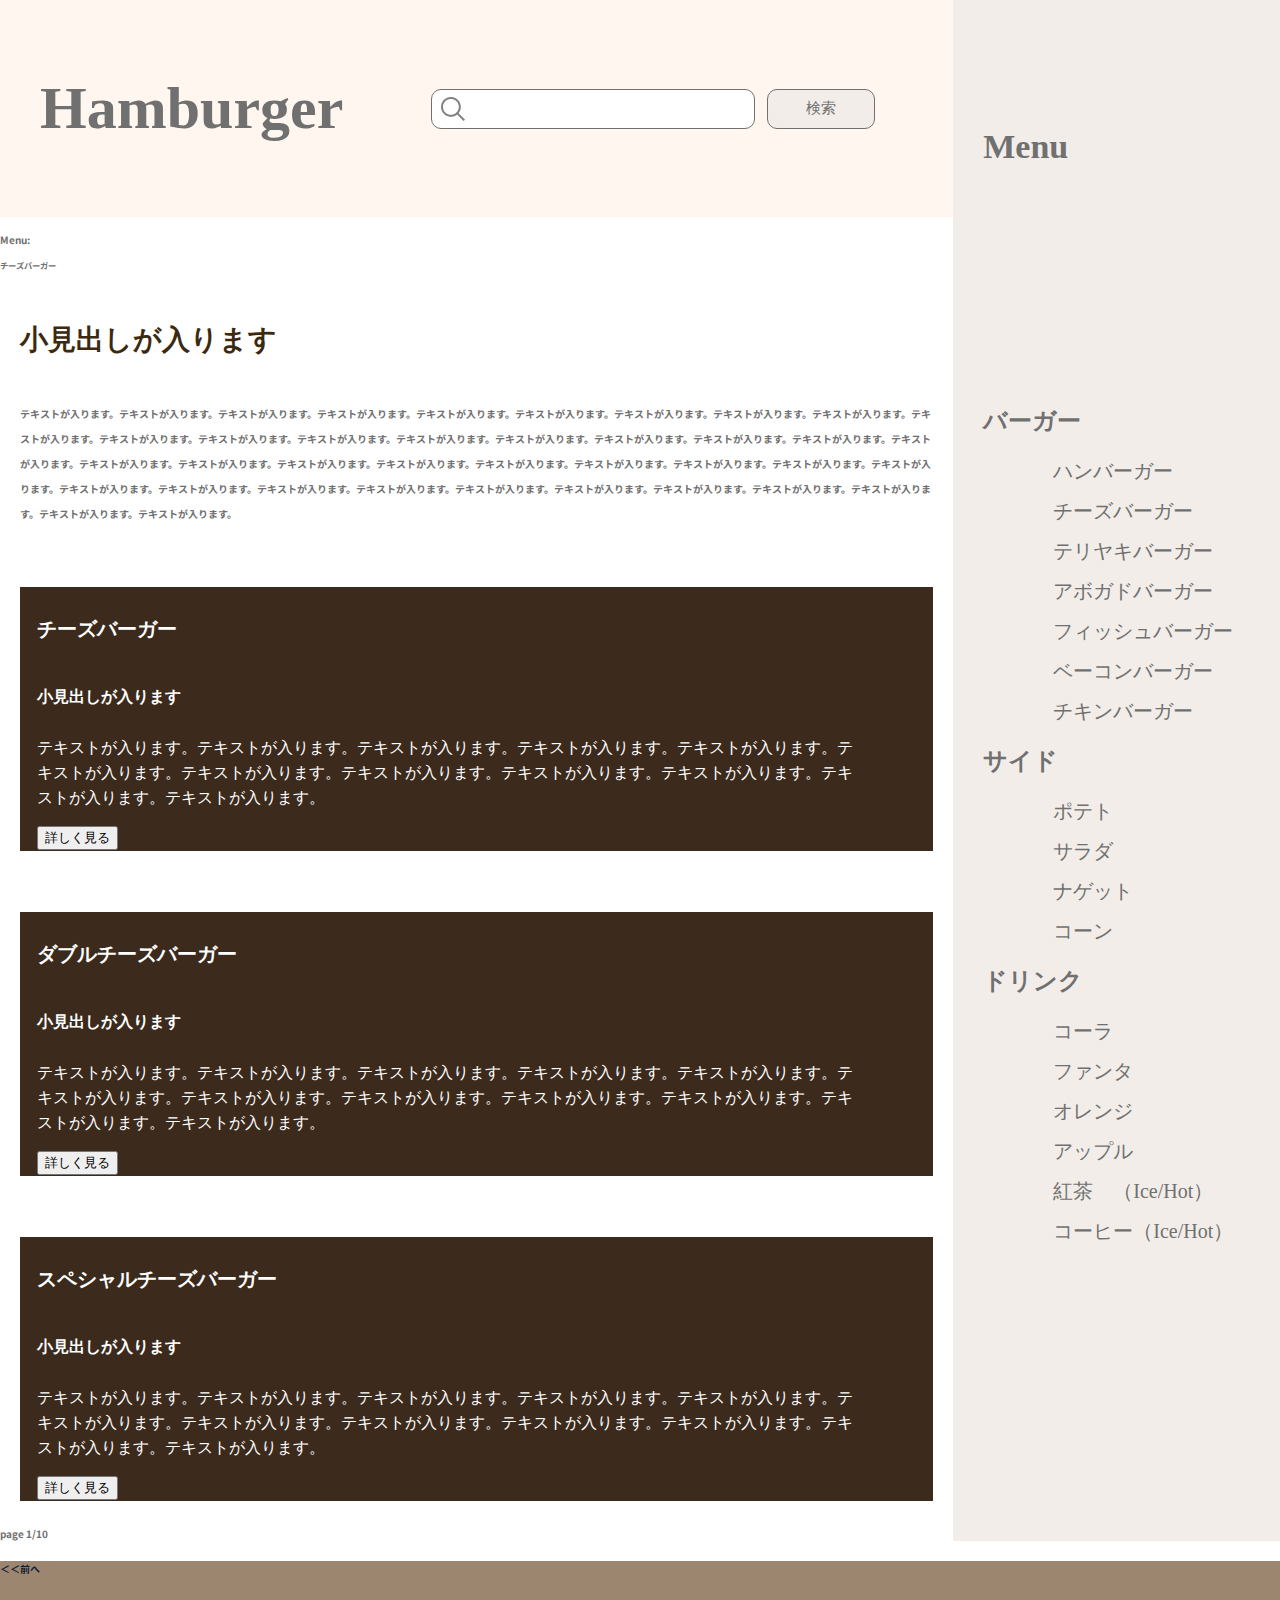
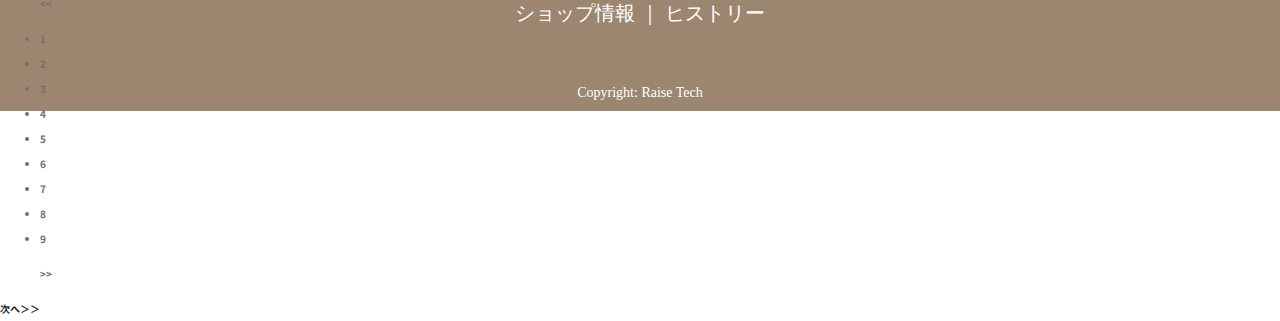
==== HTML/archive-search.html @ 8424dddc "archive responsive" ====
<!DOCTYPE html>
<html lang="ja">

<head>
    <meta charset="UTF-8">
    <meta http-equiv="X-UA-Compatible" content="IE=edge">
    <meta name="viewport" content="width=device-width, initial-scale=1.0">
    <title>Hamburger</title>
    <link rel="stylesheet" href="https://unpkg.com/ress/dist/ress.min.css" />
    <link rel="preconnect" href="https://fonts.googleapis.com">
    <link rel="preconnect" href="https://fonts.gstatic.com" crossorigin>
    <link href="https://fonts.googleapis.com/css?family=M+PLUS+1p" rel="stylesheet">
    <link rel="preconnect" href="https://fonts.googleapis.com">
    <link rel="preconnect" href="https://fonts.gstatic.com" crossorigin>
    <link href="https://fonts.googleapis.com/css2?family=Noto+Sans+JP:wght@100;300;400;500;700;900&display=swap"
        rel="stylesheet">
    <link rel="stylesheet" href="/SASS/style.css">
</head>

<body>
    <div class="f-bace__container">
        <div class="l-main">
            <header>
                <button class="c-button">
                    <p>Menu</p>
                    <span></span>
                </button>

                <div class="l-header">
                    <p>Hamburger</p>
                    <form class="l-header__search">
                        <input type="search" name="search" placeholder="" class="banner">
                        <input type="submit" name="submit" value="検索" class="btn">
                    </form>
                </div>
            </header>
            <!--Header-->


            <div class="p-archivetop">
                <div class="p-archivetop__wrapper">
                    <div class="p-archivetop__shade"></div>
                    <p> Menu: <br>
                        <small>チーズバーガー</small>
                    </p>
                </div>
            </div>
            <!--Tophead-->


            <div class="l-main">
                <div class="p-archive__wrapper">
                    <article class="p-archive">
                        <article class="p-archive__intro">
                            <h1>小見出しが入ります</h1>
                            <p>テキストが入ります。テキストが入ります。テキストが入ります。テキストが入ります。テキストが入ります。テキストが入ります。テキストが入ります。テキストが入ります。テキストが入ります。テキストが入ります。テキストが入ります。テキストが入ります。テキストが入ります。テキストが入ります。テキストが入ります。テキストが入ります。テキストが入ります。テキストが入ります。テキストが入ります。テキストが入ります。テキストが入ります。テキストが入ります。テキストが入ります。テキストが入ります。テキストが入ります。テキストが入ります。テキストが入ります。テキストが入ります。テキストが入ります。テキストが入ります。テキストが入ります。テキストが入ります。テキストが入ります。テキストが入ります。テキストが入ります。テキストが入ります。テキストが入ります。テキストが入ります。テキストが入ります。
                        </article>
                        <article class="c-card">
                            <div class="c-card__wrapper">
                                <div class="c-card__imgbox"><img src="/images/hamburger.png" alt=""></div>
                                <div class="c-card__inner">
                                    <h2>チーズバーガー</h2>
                                    <h3>小見出しが入ります</h3>
                                    <p>テキストが入ります。テキストが入ります。テキストが入ります。テキストが入ります。テキストが入ります。テキストが入ります。テキストが入ります。テキストが入ります。テキストが入ります。テキストが入ります。テキストが入ります。テキストが入ります。
                                    </p>
                                    <div class="button-area">
                                        <button>詳しく見る</button>
                                    </div>
                                </div>
                            </div>
                        </article>
                        <article class="c-card">
                            <div class="c-card__wrapper">
                                <div class="c-card__imgbox"><img src="/images/hamburger.png" alt=""></div>
                                <div class="c-card__inner">
                                    <h2>ダブルチーズバーガー</h2>
                                    <h3>小見出しが入ります</h3>
                                    <p>テキストが入ります。テキストが入ります。テキストが入ります。テキストが入ります。テキストが入ります。テキストが入ります。テキストが入ります。テキストが入ります。テキストが入ります。テキストが入ります。テキストが入ります。テキストが入ります。
                                    </p>
                                    <div class="button-area">
                                        <button>詳しく見る</button>
                                    </div>
                                </div>
                            </div>
                        </article>
                        <article class="c-card">
                            <div class="c-card__wrapper">
                                <div class="c-card__imgbox"><img src="/images/hamburger.png" alt=""></div>
                                <div class="c-card__inner">
                                    <h2>スペシャルチーズバーガー</h2>
                                    <h3>小見出しが入ります</h3>
                                    <p>テキストが入ります。テキストが入ります。テキストが入ります。テキストが入ります。テキストが入ります。テキストが入ります。テキストが入ります。テキストが入ります。テキストが入ります。テキストが入ります。テキストが入ります。テキストが入ります。
                                    </p>
                                    <div class="button-area">
                                        <button>詳しく見る</button>
                                    </div>
                                </div>
                            </div>
                        </article>

                    </article>
                </div>
                <div class="u-pagenation">
                    <p>page 1/10</p>
                    <a href="#">＜＜前へ</a>
                    <ul>
                        <p>
                            << </p>
                                <li>1</li>
                                <li>2</li>
                                <li>3</li>
                                <li>4</li>
                                <li>5</li>
                                <li>6</li>
                                <li>7</li>
                                <li>8</li>
                                <li>9</li>
                                <p> >> </p>
                    </ul>
                    <a href="#">次へ＞＞</a>
                </div>
            </div>
        </div>
        <!--Main-->



        <div class="l-sidebar">
            <!--Nav-->
            <div class="l-nav">
                <p>Menu</p>
                <nav class="l-nav__body">
                    <button class="c-button">
                        <img src="/images/peke.png" alt="closeボタン">
                        <span></span>
                    </button>

                    <ul>
                        <p>バーガー</p>
                        <ul>
                            <li>ハンバーガー</li>
                            <li>チーズバーガー</li>
                            <li>テリヤキバーガー</li>
                            <li>アボガドバーガー</li>
                            <li>フィッシュバーガー</li>
                            <li>ベーコンバーガー</li>
                            <li>チキンバーガー</li>
                        </ul>
                        <p>サイド</p>
                        <ul>
                            <li>ポテト</li>
                            <li>サラダ</li>
                            <li>ナゲット</li>
                            <li>コーン</li>
                        </ul>
                        <p>ドリンク</p>
                        <ul>
                            <li>コーラ</li>
                            <li>ファンタ</li>
                            <li>オレンジ</li>
                            <li>アップル</li>
                            <li>紅茶　（Ice/Hot）</li>
                            <li>コーヒー（Ice/Hot）</li>
                        </ul>

                    </ul>
                </nav>
            </div>
            <!--Nav-->
        </div>
    </div>
    <footer>
        <p>ショップ情報 ｜ ヒストリー</p>
        <small>Copyright: Raise Tech</small>
    </footer>
    <div id="shadow"></div>
    <!--footer-->
    <script src="https://code.jquery.com/jquery-3.2.1.js"
        integrity="sha256-DZAnKJ/6XZ9si04Hgrsxu/8s717jcIzLy3oi35EouyE=" crossorigin="anonymous"></script>
    <script src="/js/menu.js"></script>
</body>

</html>
---- SASS/style.css ----
@charset "UTF-8";
/*
ブレークポイント
PC 960px〜
タブレット　560px〜
**/
/*_bace.scss*/
html {
  font-size: 62.5%;
  line-height: 2.5rem;
  height: 100%;
  scroll-behavior: smooth;
}

body {
  color: #707070;
  font-size: 1rem;
  font-weight: bold;
  font-family: "Noto Sans JP", "MyYuGothicM, YuGothic", "-apple-system", BlinkMacSystemFont, "Hiragino kaku Gothic ProN", Meiryo, Verdana, arial, helvetica, sans-serif, MPLUS1p;
  min-width: 350px;
  width: 100%;
  overflow-x: hidden;
  margin: 0;
  padding: 0;
}

img {
  vertical-align: middle;
  border-style: none;
}

a {
  color: #131D34;
  display: block;
  text-decoration: none;
  transition: 0.4s;
}
a:hover {
  text-decoration: none;
}

h1 {
  font-family: "M+1";
  padding-top: 5rem;
  font-weight: bold;
  color: #FFFFFF;
}

.f-bace__container {
  display: flex;
}

#shadow {
  position: fixed;
  top: 0;
  right: 0;
  width: 100vw;
  height: 100vh;
  background-color: rgba(0, 0, 0, 0.5);
  z-index: 5;
  display: none;
}
#shadow.go {
  display: inherit;
}

/**Footer*/
footer {
  height: 150px;
  width: 100vw;
  background-color: #9D8670;
  color: #FFFFFF;
  text-align: center;
}
footer > p {
  font-family: "M+1";
  font-size: 20px;
  font-weight: normal;
  padding: 4rem 0 3.4rem 0;
}
footer > small {
  font-family: "M+1";
  font-size: 14px;
  font-weight: normal;
}

header {
  height: 217px;
  background-color: #FFF7EF;
  width: 100%;
  text-align: center;
  position: relative;
}
header .l-header {
  min-width: 375px;
  text-align: center;
  flex-direction: column;
  display: inline-block;
}
header .l-header > p {
  font-family: "Roboto";
  font-size: 4rem;
  font-weight: bold;
  color: #707070;
  margin: 2rem;
}
header .l-header__search {
  height: 4.6rem;
  width: 32rem;
  margin: 3rem;
  display: inline-block;
  position: relative;
}
header .l-header__search > input {
  align-items: center;
  height: 4rem;
  border: 1px solid;
  border-color: #707070;
  font-family: "M+1";
  font-size: 150%;
  color: #707070;
}
header .l-header__search .banner {
  width: 19.2rem;
  border-radius: 10px;
  background-color: #FFFfff;
  padding-left: 5rem;
}
header .l-header__search .btn {
  width: 6.4rem;
  border-radius: 10px;
  margin-left: 1rem;
  background-color: #F2EDE9;
}
header .l-header__search::before {
  content: "";
  width: 3rem;
  height: 3rem;
  background: url("/images/glass.png") no-repeat center center/auto 100%;
  display: inline-block;
  position: absolute;
  top: 5px;
  left: 4rem;
}
@media screen and (min-width: 560px) {
  header .l-header {
    height: 217px;
    max-width: 100%;
    margin: 0;
  }
  header .l-header > p {
    font-size: 4rem;
  }
  header .l-header__search {
    width: 54rem;
    height: 4rem;
    margin-left: 20px;
    display: inline-block;
    position: relative;
  }
  header .l-header__search > input {
    align-items: center;
    height: 4.6rem;
    border: 1px solid;
    border-color: #707070;
    font-family: "M+1";
    font-size: 150%;
    color: #707070;
  }
  header .l-header__search .banner {
    width: 32.4rem;
    border-radius: 10px;
    background-color: #FFFfff;
  }
  header .l-header__search .btn {
    width: 10.8rem;
    border-radius: 10px;
    margin-left: 1rem;
    background-color: #F2EDE9;
  }
  header .l-header__search::before {
    content: "";
    width: 3rem;
    height: 3rem;
    max-width: 100%;
    background: url("/images/glass.png") no-repeat center center;
    display: inline-block;
    position: absolute;
    left: 6rem;
    top: 1rem;
  }
}
@media screen and (min-width: 960px) {
  header .l-header {
    height: 217px;
    max-width: 100%;
    display: flex;
    flex-direction: inherit;
    justify-content: space-between;
    align-items: center;
    margin: 0;
  }
  header .l-header > p {
    font-size: 6rem;
    margin-left: 4rem;
  }
  header .l-header__search {
    width: 54rem;
    height: 4rem;
    margin-left: 20px;
    display: inline-block;
    position: relative;
  }
  header .l-header__search > input {
    align-items: center;
    height: 4rem;
    border: 1px solid;
    border-color: #707070;
    font-family: "M+1";
    font-size: 150%;
    color: #707070;
  }
  header .l-header__search .banner {
    width: 32.4rem;
    border-radius: 10px;
    background-color: #FFFfff;
  }
  header .l-header__search .btn {
    width: 10.8rem;
    border-radius: 10px;
    margin-left: 1rem;
    background-color: #F2EDE9;
  }
  header .l-header__search::before {
    content: "";
    width: 4rem;
    height: 4rem;
    max-width: 100%;
    background: url("/images/glass.png") no-repeat center center;
    display: inline-block;
    position: absolute;
    left: 5rem;
    top: auto;
  }
}

/**Main*/
@media screen and (min-width: 960px) {
  .l-main {
    position: relative;
  }
}

.l-sidebar {
  background-color: #F2EDE9;
}

/**Nav*/
.l-nav {
  transition: all 300ms 0s ease;
  width: 100vw;
  height: 100vh;
  position: fixed;
  background-color: transparent;
  left: 100%;
  display: flex;
  justify-content: flex-end;
  z-index: 10;
}
.l-nav > p {
  display: none;
}
.l-nav__body {
  width: 36rem;
  height: auto;
  background-color: #F2EDE9;
  color: #707070;
  font-family: "M+1";
  padding-top: 3rem;
  overflow-y: auto;
}
.l-nav__body ul {
  font-size: 2.4rem;
  font-weight: bold;
  padding-left: 3rem;
  margin: 2.5rem 0;
}
.l-nav__body li {
  list-style: none;
  font-size: 2rem;
  font-weight: normal;
  padding-left: 4rem;
  margin: 1.5rem 0;
}
@media screen and (min-width: 960px) {
  .l-nav {
    width: inherit;
    height: inherit;
    position: static;
    background: inherit;
    display: contents;
  }
  .l-nav > p {
    display: block;
    height: 217px;
    width: 36rem;
    font-size: 3.4rem;
    font-family: "Roboto";
    font-weight: bold;
    padding-left: 3rem;
    padding-top: 10rem;
  }
  .l-nav__body {
    display: block;
    padding-top: 0;
  }
  .l-nav__body ul {
    margin: 0;
  }
  .l-nav__body ul > ul {
    margin: 2.5rem 0;
  }
}
.l-nav.is-open {
  left: 0;
}

/**Map*/
.c-map {
  min-height: 69rem;
  background-color: #000000;
  background-image: url("/images/map.png");
  background-size: cover;
}
.c-map__wrapper {
  position: relative;
  min-height: 69rem;
}
.c-map__wrapper .c-map__textarea {
  position: relative;
  top: 0;
  left: 0;
  z-index: 2;
  padding: 4rem;
  font-family: "M+1";
  color: #FFFFFF;
  line-height: 3rem;
  overflow-wrap: anywhere;
}
.c-map__wrapper .c-map__textarea > h1 {
  font-size: 3rem;
  position: relative;
}
.c-map__wrapper .c-map__textarea > h1::after {
  content: "";
  width: 6rem;
  height: 2px;
  display: inline-block;
  background-color: #FFFFFF;
  position: absolute;
  bottom: -3rem;
  left: 0;
}
.c-map__wrapper .c-map__textarea > p {
  padding-top: 5rem;
  font-size: 1.4rem;
  word-break: break-all;
}
.c-map__wrapper .c-map__shade {
  position: absolute;
  top: 0;
  left: 0;
  z-index: 1;
  height: 400px;
  width: 100%;
  background-color: rgba(0, 0, 0, 0.3);
}
@media screen and (min-width: 560px) {
  .c-map {
    min-height: 40rem;
  }
  .c-map__wrapper {
    min-height: 40rem;
  }
  .c-map__wrapper .c-map__shade {
    height: 100%;
  }
}
@media screen and (min-width: 960px) {
  .c-map {
    min-height: 65rem;
  }
  .c-map__wrapper {
    max-width: 50rem;
    min-height: 65rem;
  }
  .c-map__wrapper .c-map__textarea > h1::after {
    content: "";
    width: 6rem;
    height: 2px;
    display: inline-block;
    background-color: #FFFFFF;
    position: absolute;
    bottom: -5rem;
    left: 0;
  }
  .c-map__wrapper .c-map__textarea > p {
    padding-top: 10rem;
  }
}

.c-tophead {
  height: 230px;
  background-image: url("/images/tophead_full.png");
  background-size: cover;
  background-attachment: scroll;
}
.c-tophead__wrapper {
  height: 230px;
  display: block;
  margin-top: -1rem;
}
.c-tophead__wrapper > p {
  line-height: 230px;
  color: #fff;
  position: relative;
  margin: auto 0;
  margin-left: 25px;
  font-size: 3.6rem;
  font-family: "M+1";
  font-weight: bold;
}
.c-tophead__wrapper .lower-p {
  line-height: 3rem;
  padding-top: 100px;
}
.c-tophead__wrapper .lower-p > small {
  font-size: 1.6rem;
}
@media screen and (min-width: 560px) {
  .c-tophead {
    height: 280px;
  }
  .c-tophead__wrapper {
    height: 280px;
    margin-top: -1rem;
  }
  .c-tophead__wrapper p {
    display: none;
  }
}
@media screen and (min-width: 960px) {
  .c-tophead {
    height: 50rem;
  }
  .c-tophead__wrapper {
    height: 50rem;
    margin-top: -1rem;
  }
  .c-tophead__wrapper > p {
    line-height: 50rem;
    display: inherit;
    font-size: 4rem;
    margin: auto 0;
    margin-left: 86px;
  }
}

.c-backimg1 {
  background-image: url("/images/takeout.png");
}

.c-backimg2 {
  background-image: url("/images/eatin.png");
}

/*Menu**/
.c-button {
  display: block;
  margin-left: auto;
  padding: 1rem;
}
.c-button > p {
  font-family: "Robot";
  font-size: 2rem;
  color: #707070;
  font-weight: bold;
}
@media screen and (min-width: 960px) {
  .c-button {
    pointer-events: none;
    display: none;
  }
  .c-button > p {
    font-size: 3.4;
  }
}

/*Card**/
.c-card {
  min-width: 33rem;
  height: auto;
  margin: 2rem;
}
.c-card > img {
  width: 100%;
}
.c-card__inner {
  background-color: #3C2B1C;
  color: #fff;
  font-family: "M+1";
  font-weight: bold;
  padding-left: 1.7rem;
}
.c-card__inner > h2 {
  font-size: 2rem;
  padding-top: 3rem;
}
.c-card__inner > h3 {
  font-size: 1.6rem;
  padding-top: 2.5rem;
}
.c-card__inner > p {
  font-size: 1.6rem;
  font-weight: 400;
  padding: 1rem 7rem 0 0;
}
.c-card__inner > button {
  width: 16.5rem;
  height: 4.5rem;
  background-color: #fff;
  border-radius: 2rem;
  margin: 4rem 7rem;
  font-size: 1.6rem;
  color: #707070;
}

@media screen and (min-width: 765px) {
  .p-mainblock__wrapper {
    display: flex;
  }
}

.p-mainblock {
  min-height: 64rem;
  width: auto;
  margin: 20px;
  padding: 0 15px;
  background-size: cover;
  background-position: center center;
}
.p-mainblock > h1 {
  padding-top: 5rem;
  font-size: 41px;
  font-weight: bold;
  color: #ffffff;
  position: relative;
}
.p-mainblock > h1::after {
  content: "";
  width: 5rem;
  height: 4px;
  display: inline-block;
  background-color: #FFFFFF;
  position: absolute;
  bottom: -5rem;
  left: 0;
}
.p-mainblock__a-wrapper {
  height: 64rem;
  padding-bottom: 15px;
  display: grid;
  align-content: end;
  gap: 15px;
  word-break: break-all;
}
.p-mainblock__a-wrapper article {
  background-color: rgba(255, 255, 255, 0.7);
  min-height: 120px;
}
.p-mainblock__a-wrapper article h2 {
  font-size: 2.2rem;
  font-weight: bold;
  color: #3C2A10;
  padding: 5px;
}
.p-mainblock__a-wrapper article p {
  font-size: 1.6rem;
  font-weight: normal;
  color: #3C2A10;
  padding: 5px;
}
@media screen and (min-width: 600px) {
  .p-mainblock {
    flex: 1;
  }
}

/*Archive main area**/
.p-archive {
  background-color: #FFF;
}
.p-archive__intro > h1 {
  color: #3C2A10;
  font-size: 2.8rem;
  font-family: "M+1";
  font-weight: bold;
  padding: 3rem 0 3rem 2rem;
}
.p-archive__intro > p {
  margin: 0 2rem;
}

/*Pagenation**/
.u-pagenation {
  width: 100%;
  height: 2rem;
}
.u-pagenation > link {
  font-size: 2rem;
}

/**Foundation*/
/**Layout*/
/**Object*/
/**Component*/
/**Project*/
/**Utility*/
/*# sourceMappingURL=style.css.map */
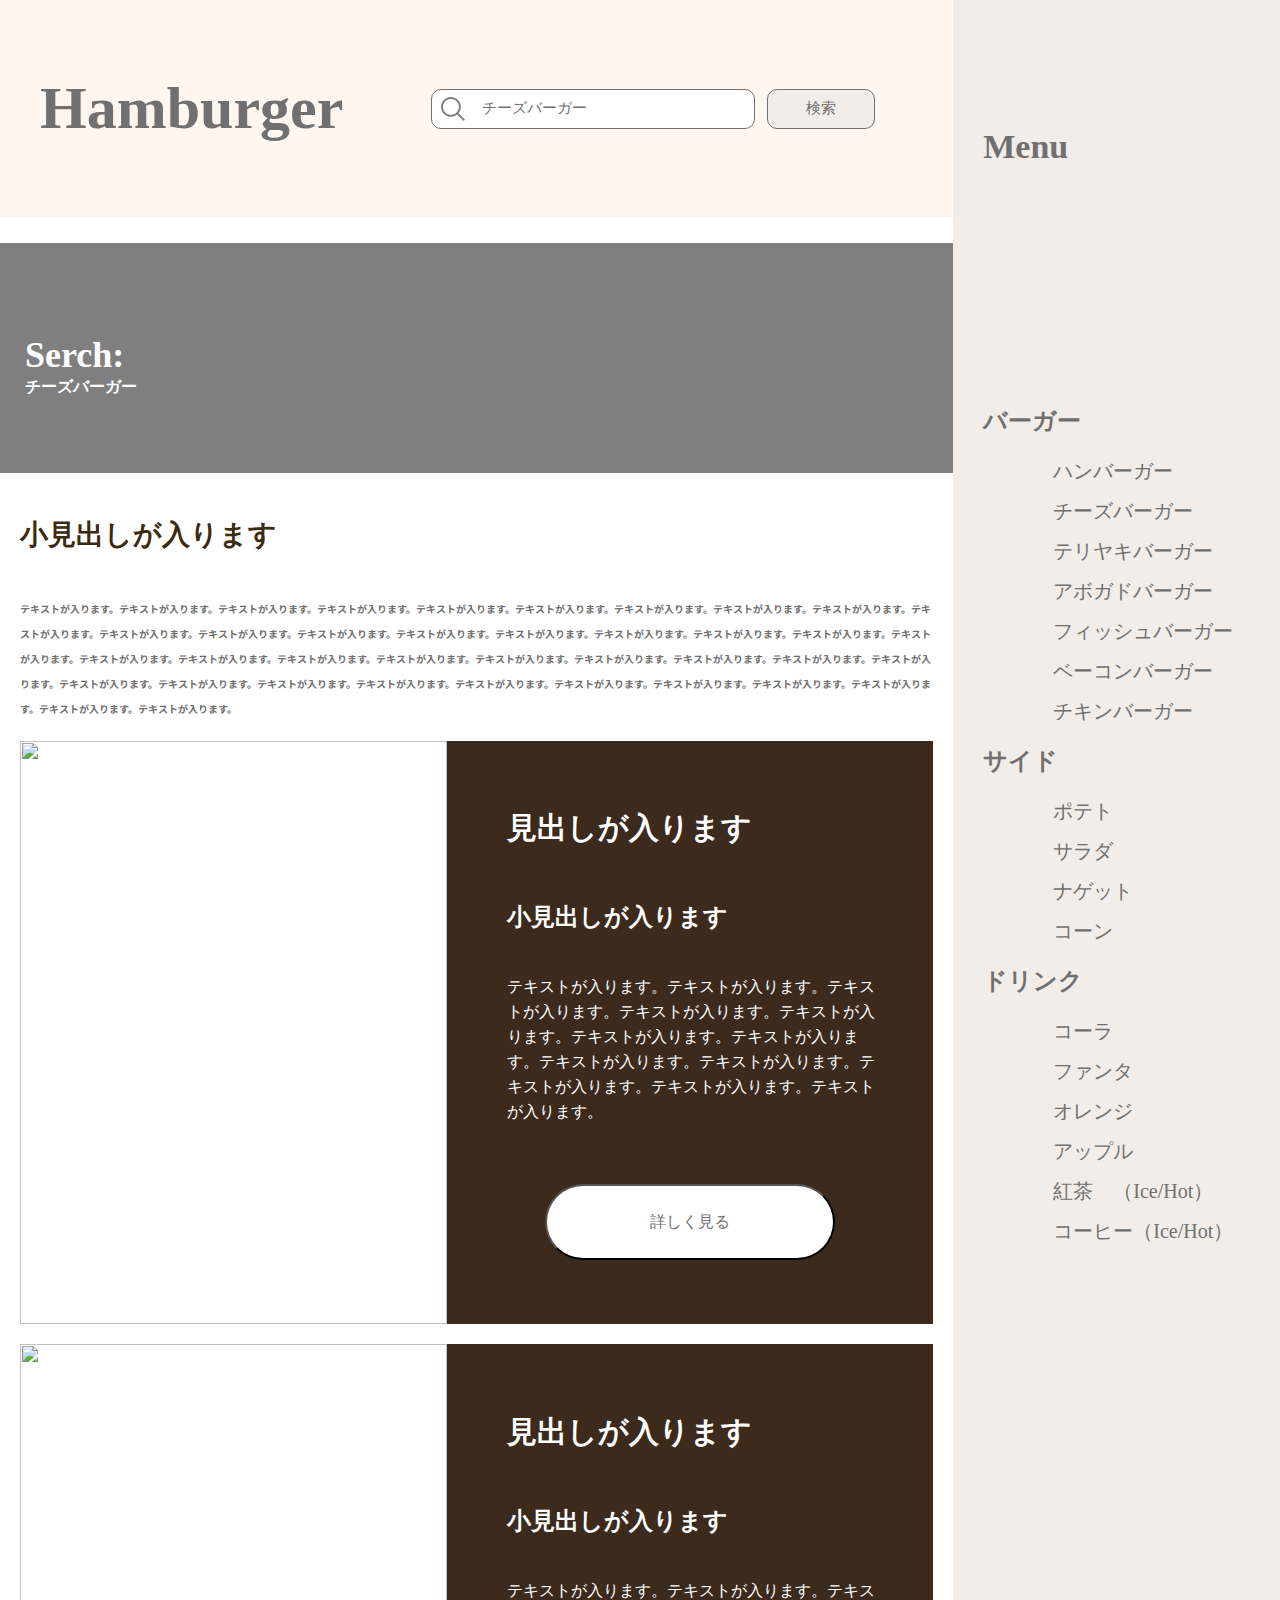
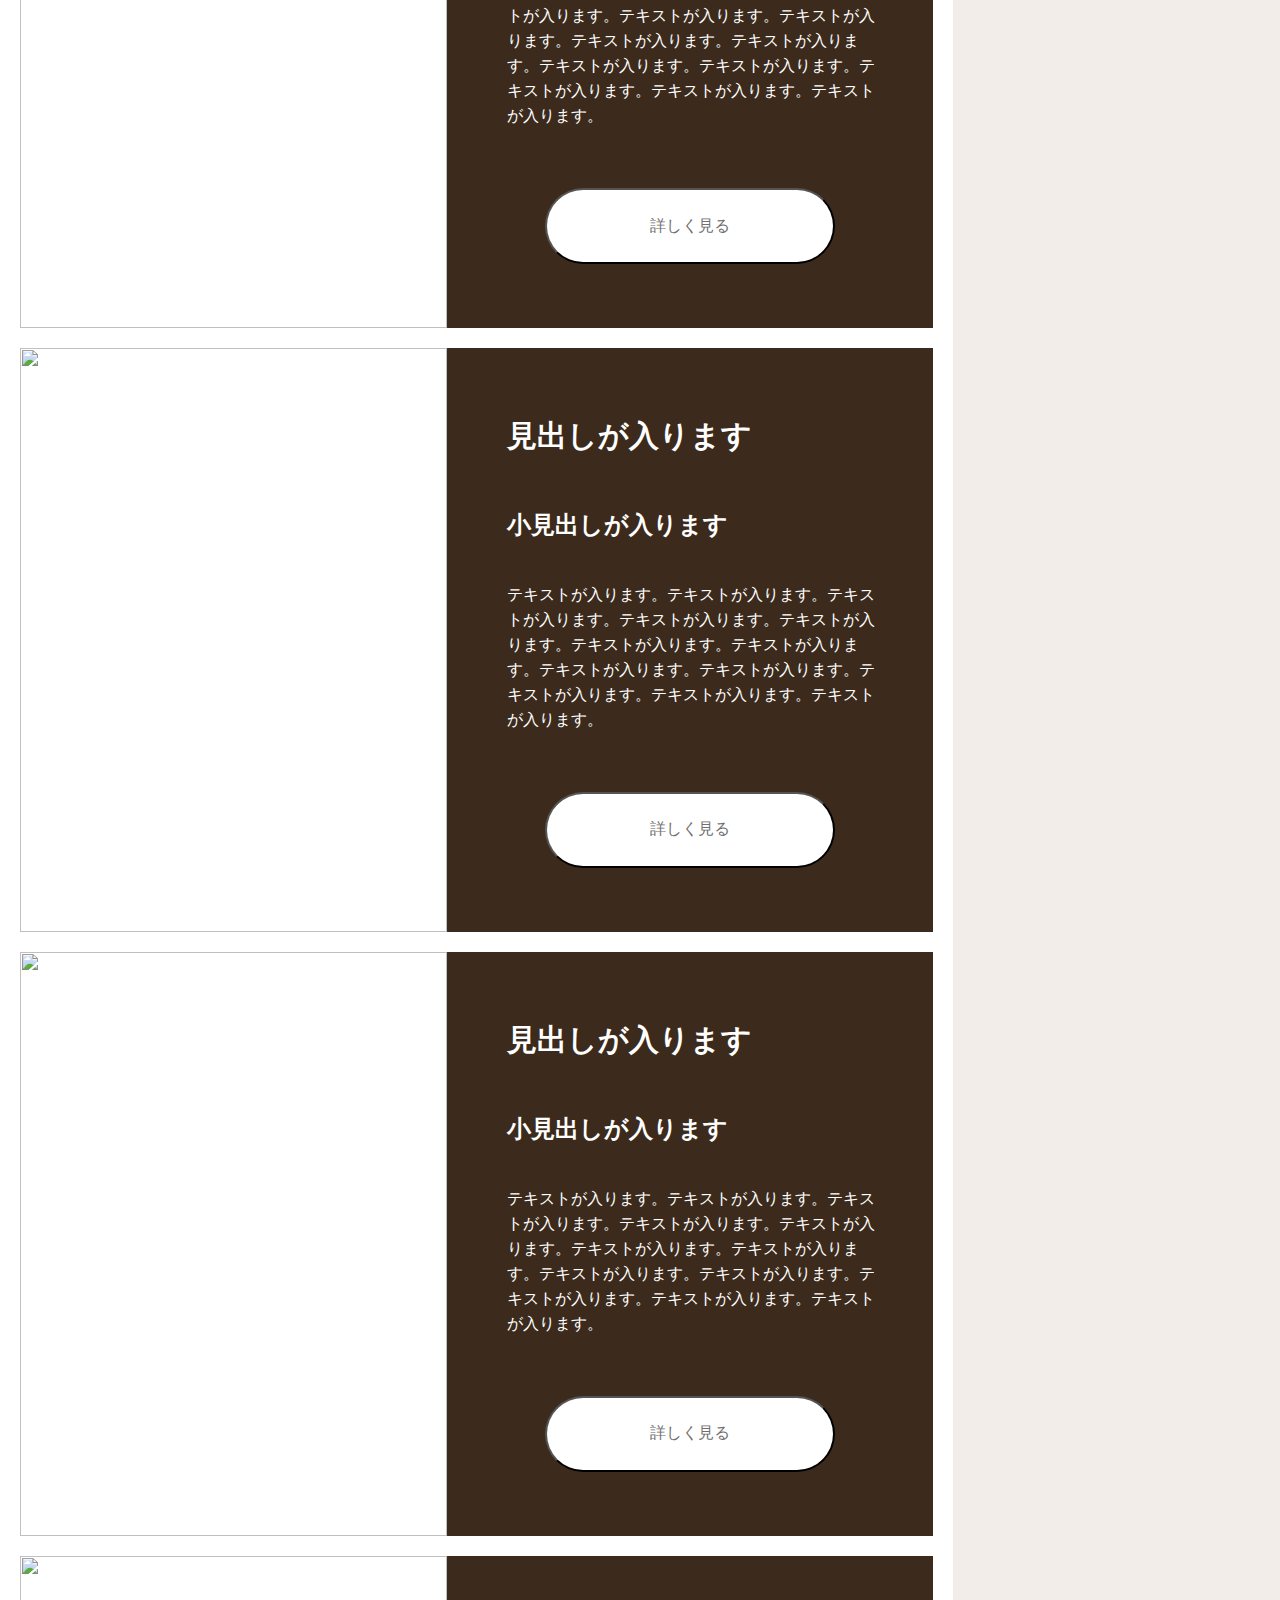
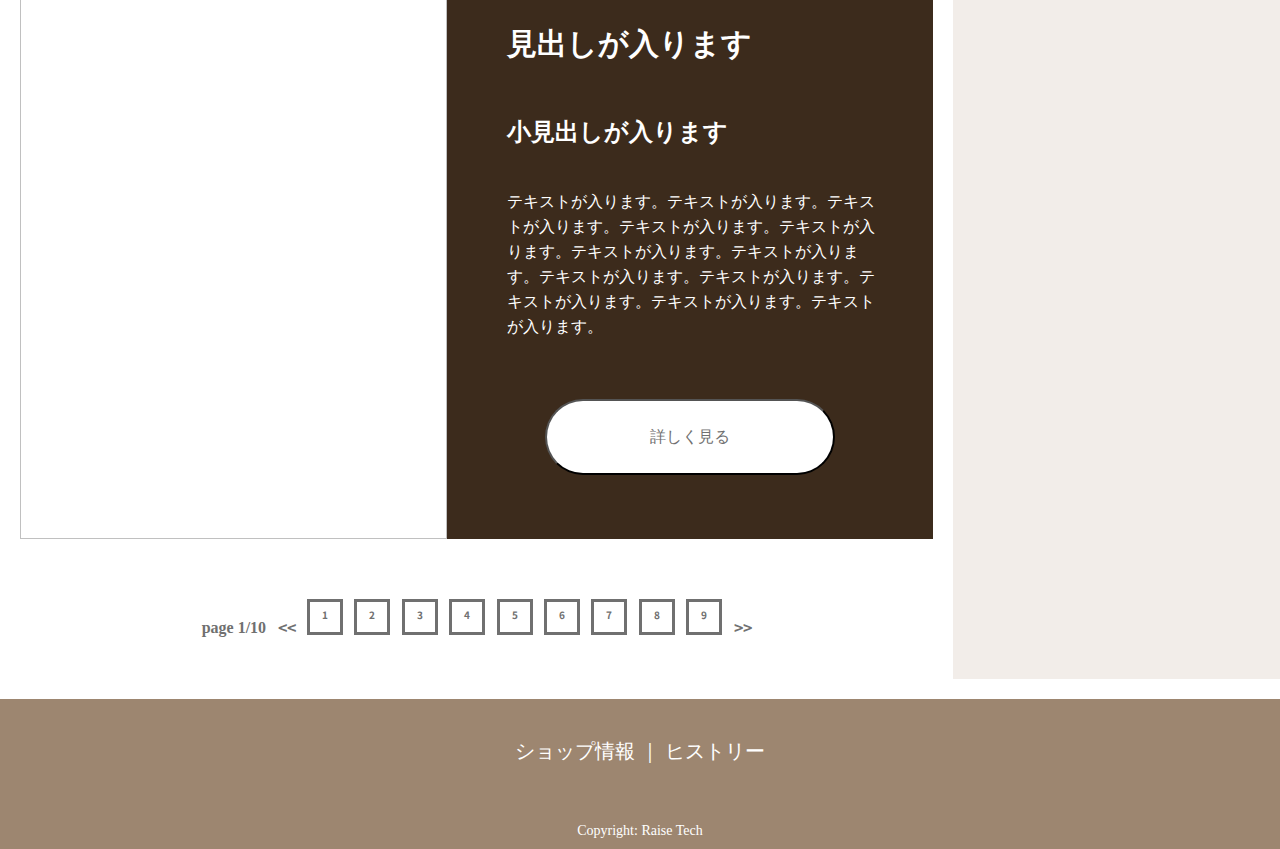
==== commit 0fbd58c1: "static site done?" ====
--- a/HTML/archive-search.html
+++ b/HTML/archive-search.html
@@ -21,7 +21,7 @@
     <div class="f-bace__container">
         <div class="l-main">
             <header>
-                <button class="c-button">
+                <button class="c-menubutton">
                     <p>Menu</p>
                     <span></span>
                 </button>
@@ -29,7 +29,7 @@
                 <div class="l-header">
                     <p>Hamburger</p>
                     <form class="l-header__search">
-                        <input type="search" name="search" placeholder="" class="banner">
+                        <input type="search" name="search" placeholder="" value="チーズバーガー" class="banner">
                         <input type="submit" name="submit" value="検索" class="btn">
                     </form>
                 </div>
@@ -40,7 +40,7 @@
             <div class="p-archivetop">
                 <div class="p-archivetop__wrapper">
                     <div class="p-archivetop__shade"></div>
-                    <p> Menu: <br>
+                    <p> Serch: <br>
                         <small>チーズバーガー</small>
                     </p>
                 </div>
@@ -59,35 +59,63 @@
                             <div class="c-card__wrapper">
                                 <div class="c-card__imgbox"><img src="/images/hamburger.png" alt=""></div>
                                 <div class="c-card__inner">
-                                    <h2>チーズバーガー</h2>
-                                    <h3>小見出しが入ります</h3>
-                                    <p>テキストが入ります。テキストが入ります。テキストが入ります。テキストが入ります。テキストが入ります。テキストが入ります。テキストが入ります。テキストが入ります。テキストが入ります。テキストが入ります。テキストが入ります。テキストが入ります。
-                                    </p>
-                                    <div class="button-area">
-                                        <button>詳しく見る</button>
-                                    </div>
-                                </div>
-                            </div>
-                        </article>
-                        <article class="c-card">
-                            <div class="c-card__wrapper">
-                                <div class="c-card__imgbox"><img src="/images/hamburger.png" alt=""></div>
-                                <div class="c-card__inner">
-                                    <h2>ダブルチーズバーガー</h2>
-                                    <h3>小見出しが入ります</h3>
-                                    <p>テキストが入ります。テキストが入ります。テキストが入ります。テキストが入ります。テキストが入ります。テキストが入ります。テキストが入ります。テキストが入ります。テキストが入ります。テキストが入ります。テキストが入ります。テキストが入ります。
-                                    </p>
-                                    <div class="button-area">
-                                        <button>詳しく見る</button>
-                                    </div>
-                                </div>
-                            </div>
-                        </article>
-                        <article class="c-card">
-                            <div class="c-card__wrapper">
-                                <div class="c-card__imgbox"><img src="/images/hamburger.png" alt=""></div>
-                                <div class="c-card__inner">
-                                    <h2>スペシャルチーズバーガー</h2>
+                                    <h2>見出しが入ります</h2>
+                                    <h3>小見出しが入ります</h3>
+                                    <p>テキストが入ります。テキストが入ります。テキストが入ります。テキストが入ります。テキストが入ります。テキストが入ります。テキストが入ります。テキストが入ります。テキストが入ります。テキストが入ります。テキストが入ります。テキストが入ります。
+                                    </p>
+                                    <div class="button-area">
+                                        <button>詳しく見る</button>
+                                    </div>
+                                </div>
+                            </div>
+                        </article>
+                        <article class="c-card">
+                            <div class="c-card__wrapper">
+                                <div class="c-card__imgbox"><img src="/images/hamburger.png" alt=""></div>
+                                <div class="c-card__inner">
+                                    <h2>見出しが入ります</h2>
+                                    <h3>小見出しが入ります</h3>
+                                    <p>テキストが入ります。テキストが入ります。テキストが入ります。テキストが入ります。テキストが入ります。テキストが入ります。テキストが入ります。テキストが入ります。テキストが入ります。テキストが入ります。テキストが入ります。テキストが入ります。
+                                    </p>
+                                    <div class="button-area">
+                                        <button>詳しく見る</button>
+                                    </div>
+                                </div>
+                            </div>
+                        </article>
+                        <article class="c-card">
+                            <div class="c-card__wrapper">
+                                <div class="c-card__imgbox"><img src="/images/hamburger.png" alt=""></div>
+                                <div class="c-card__inner">
+                                    <h2>見出しが入ります</h2>
+                                    <h3>小見出しが入ります</h3>
+                                    <p>テキストが入ります。テキストが入ります。テキストが入ります。テキストが入ります。テキストが入ります。テキストが入ります。テキストが入ります。テキストが入ります。テキストが入ります。テキストが入ります。テキストが入ります。テキストが入ります。
+                                    </p>
+                                    <div class="button-area">
+                                        <button>詳しく見る</button>
+                                    </div>
+                                </div>
+                            </div>
+                        </article>
+                        <article class="c-card">
+                            <div class="c-card__wrapper">
+                                <div class="c-card__imgbox"><img src="/images/hamburger.png" alt=""></div>
+                                <div class="c-card__inner">
+                                    <h2>見出しが入ります</h2>
+                                    <h3>小見出しが入ります</h3>
+                                    <p>テキストが入ります。テキストが入ります。テキストが入ります。テキストが入ります。テキストが入ります。テキストが入ります。テキストが入ります。テキストが入ります。テキストが入ります。テキストが入ります。テキストが入ります。テキストが入ります。
+                                    </p>
+                                    <div class="button-area">
+                                        <button>詳しく見る</button>
+                                    </div>
+                                </div>
+                            </div>
+                        </article>
+                        <article class="c-card">
+                            <div class="c-card__wrapper">
+                                <div class="c-card__imgbox"><img src="/images/hamburger.png" alt=""></div>
+                                <div class="c-card__inner">
+                                    <h2>見出しが入ります</h2>
                                     <h3>小見出しが入ります</h3>
                                     <p>テキストが入ります。テキストが入ります。テキストが入ります。テキストが入ります。テキストが入ります。テキストが入ります。テキストが入ります。テキストが入ります。テキストが入ります。テキストが入ります。テキストが入ります。テキストが入ります。
                                     </p>
@@ -130,7 +158,7 @@
             <div class="l-nav">
                 <p>Menu</p>
                 <nav class="l-nav__body">
-                    <button class="c-button">
+                    <button class="c-menubutton">
                         <img src="/images/peke.png" alt="closeボタン">
                         <span></span>
                     </button>
--- a/SASS/style.css
+++ b/SASS/style.css
@@ -409,63 +409,6 @@
   }
 }
 
-.c-tophead {
-  height: 230px;
-  background-image: url("/images/tophead_full.png");
-  background-size: cover;
-  background-attachment: scroll;
-}
-.c-tophead__wrapper {
-  height: 230px;
-  display: block;
-  margin-top: -1rem;
-}
-.c-tophead__wrapper > p {
-  line-height: 230px;
-  color: #fff;
-  position: relative;
-  margin: auto 0;
-  margin-left: 25px;
-  font-size: 3.6rem;
-  font-family: "M+1";
-  font-weight: bold;
-}
-.c-tophead__wrapper .lower-p {
-  line-height: 3rem;
-  padding-top: 100px;
-}
-.c-tophead__wrapper .lower-p > small {
-  font-size: 1.6rem;
-}
-@media screen and (min-width: 560px) {
-  .c-tophead {
-    height: 280px;
-  }
-  .c-tophead__wrapper {
-    height: 280px;
-    margin-top: -1rem;
-  }
-  .c-tophead__wrapper p {
-    display: none;
-  }
-}
-@media screen and (min-width: 960px) {
-  .c-tophead {
-    height: 50rem;
-  }
-  .c-tophead__wrapper {
-    height: 50rem;
-    margin-top: -1rem;
-  }
-  .c-tophead__wrapper > p {
-    line-height: 50rem;
-    display: inherit;
-    font-size: 4rem;
-    margin: auto 0;
-    margin-left: 86px;
-  }
-}
-
 .c-backimg1 {
   background-image: url("/images/takeout.png");
 }
@@ -475,64 +418,193 @@
 }
 
 /*Menu**/
-.c-button {
+.c-menubutton {
   display: block;
   margin-left: auto;
   padding: 1rem;
 }
-.c-button > p {
+.c-menubutton > p {
   font-family: "Robot";
   font-size: 2rem;
   color: #707070;
   font-weight: bold;
 }
 @media screen and (min-width: 960px) {
-  .c-button {
+  .c-menubutton {
     pointer-events: none;
     display: none;
   }
-  .c-button > p {
+  .c-menubutton > p {
     font-size: 3.4;
   }
 }
 
 /*Card**/
-.c-card {
+.c-card__wrapper {
   min-width: 33rem;
-  height: auto;
   margin: 2rem;
-}
-.c-card > img {
+  display: grid;
+}
+.c-card__wrapper .c-card__imgbox > img {
   width: 100%;
-}
-.c-card__inner {
+  height: 100%;
+  -o-object-fit: cover;
+     object-fit: cover;
+  -o-object-position: left;
+     object-position: left;
+}
+.c-card__wrapper .c-card__inner {
   background-color: #3C2B1C;
   color: #fff;
   font-family: "M+1";
   font-weight: bold;
   padding-left: 1.7rem;
 }
-.c-card__inner > h2 {
+.c-card__wrapper .c-card__inner > h2 {
   font-size: 2rem;
   padding-top: 3rem;
 }
-.c-card__inner > h3 {
+.c-card__wrapper .c-card__inner > h3 {
   font-size: 1.6rem;
   padding-top: 2.5rem;
 }
-.c-card__inner > p {
+.c-card__wrapper .c-card__inner > p {
   font-size: 1.6rem;
   font-weight: 400;
   padding: 1rem 7rem 0 0;
 }
-.c-card__inner > button {
+.c-card__wrapper .button-area {
+  height: 5rem;
+  margin: 4rem auto;
+  text-align: center;
+}
+.c-card__wrapper .button-area > button {
   width: 16.5rem;
   height: 4.5rem;
   background-color: #fff;
   border-radius: 2rem;
-  margin: 4rem 7rem;
   font-size: 1.6rem;
   color: #707070;
+}
+@media screen and (min-width: 560px) {
+  .c-card__wrapper {
+    display: flex;
+  }
+  .c-card__wrapper .c-card__imgbox {
+    width: 50%;
+  }
+  .c-card__wrapper .c-card__inner {
+    width: 50%;
+  }
+  .c-card__wrapper .c-card__inner > p {
+    padding: 1rem 5rem 0 0;
+  }
+}
+@media screen and (min-width: 960px) {
+  .c-card__wrapper .c-card__inner {
+    padding-left: 6rem;
+  }
+  .c-card__wrapper .c-card__inner > h2 {
+    font-size: 3rem;
+    padding-top: 5rem;
+  }
+  .c-card__wrapper .c-card__inner > h3 {
+    font-size: 2.4rem;
+    padding-top: 4rem;
+  }
+  .c-card__wrapper .c-card__inner > p {
+    font-size: 1.6rem;
+    font-weight: 200;
+    padding-top: 2rem;
+  }
+  .c-card__wrapper .button-area {
+    height: 8rem;
+    margin: 6rem auto;
+    padding-right: 6rem;
+  }
+  .c-card__wrapper .button-area > button {
+    width: 29rem;
+    height: 7.6rem;
+    border-radius: 10rem;
+  }
+}
+
+/*img-container**/
+.c-imgcontainer {
+  min-width: 33rem;
+  margin-top: 6rem;
+}
+.c-imgcontainer > img {
+  width: 100%;
+  height: 100%;
+  -o-object-fit: cover;
+     object-fit: cover;
+}
+.c-imgcontainer__wrapper {
+  min-width: 33rem;
+  display: flex;
+  align-items: flex-start;
+}
+.c-imgcontainer__wrapper .c-imgcontainer__imgbox > img {
+  width: 100%;
+  height: 100%;
+  -o-object-fit: contain;
+     object-fit: contain;
+}
+.c-imgcontainer__wrapper .c-imgcontainer__inner {
+  color: #3C2A10;
+  font-family: "M+1";
+  font-weight: bold;
+  padding-left: 1.7rem;
+}
+.c-imgcontainer__wrapper .c-imgcontainer__inner > p {
+  font-size: 1.6rem;
+  font-weight: 400;
+}
+.c-imgcontainer .reverse {
+  flex-direction: row-reverse;
+}
+.c-imgcontainer__imgcenter {
+  margin: 3rem auto;
+}
+.c-imgcontainer__imgcenter > img {
+  max-width: 26rem;
+  height: 100%;
+  -o-object-fit: cover;
+     object-fit: cover;
+  display: block;
+  margin: auto;
+}
+.c-imgcontainer__imglist {
+  min-width: 33rem;
+  display: grid;
+  margin: 0 auto;
+  gap: 2rem;
+}
+.c-imgcontainer__imglist > img {
+  width: 100%;
+  height: 100%;
+  -o-object-fit: cover;
+     object-fit: cover;
+  -o-object-position: center;
+     object-position: center;
+}
+@media screen and (min-width: 560px) {
+  .c-imgcontainer__imgcenter {
+    margin: 6rem auto;
+  }
+  .c-imgcontainer__imgcenter > img {
+    max-width: 58rem;
+    height: 100%;
+  }
+  .c-imgcontainer__imglist {
+    grid-template-columns: 1fr 1fr;
+  }
+}
+@media screen and (min-width: 960px) {
+  .c-imgcontainer__imglist {
+    grid-template-columns: 1fr 1fr 1fr;
+  }
 }
 
 @media screen and (min-width: 765px) {
@@ -611,13 +683,322 @@
   margin: 0 2rem;
 }
 
+.p-maintop {
+  height: 230px;
+  background-image: url("/images/tophead_full.png");
+  background-size: cover;
+  background-attachment: scroll;
+}
+.p-maintop__wrapper {
+  height: 230px;
+  display: block;
+  margin-top: -1rem;
+}
+.p-maintop__wrapper > p {
+  line-height: 230px;
+  color: #fff;
+  position: relative;
+  margin: auto 0;
+  margin-left: 25px;
+  font-size: 3.6rem;
+  font-family: "M+1";
+  font-weight: bold;
+}
+.p-maintop__wrapper .lower-p {
+  line-height: 3rem;
+  padding-top: 100px;
+}
+.p-maintop__wrapper .lower-p > small {
+  font-size: 1.6rem;
+}
+@media screen and (min-width: 560px) {
+  .p-maintop {
+    height: 280px;
+  }
+  .p-maintop__wrapper {
+    height: 280px;
+    margin-top: -1rem;
+  }
+  .p-maintop__wrapper p {
+    display: none;
+  }
+}
+@media screen and (min-width: 960px) {
+  .p-maintop {
+    height: 50rem;
+  }
+  .p-maintop__wrapper {
+    height: 50rem;
+    margin-top: -1rem;
+  }
+  .p-maintop__wrapper > p {
+    line-height: 50rem;
+    display: inherit;
+    font-size: 4rem;
+    margin: auto 0;
+    margin-left: 86px;
+  }
+}
+
+/*archivetop**/
+.p-archivetop {
+  height: 230px;
+  background-image: url("/images/takeout.png");
+  background-position: center;
+  background-size: cover;
+  background-attachment: scroll;
+  position: relative;
+}
+.p-archivetop__shade {
+  position: absolute;
+  height: 100%;
+  width: 100%;
+  background-color: rgba(0, 0, 0, 0.5);
+}
+.p-archivetop__wrapper {
+  height: 230px;
+  display: block;
+  margin-top: -1rem;
+}
+.p-archivetop__wrapper > p {
+  color: #fff;
+  position: relative;
+  margin-left: 25px;
+  padding-top: 10rem;
+  font-size: 3.6rem;
+  font-family: "M+1";
+  font-weight: bold;
+}
+.p-archivetop__wrapper > p > small {
+  font-size: 1.6rem;
+}
+
+.p-pagetop {
+  height: 220px;
+}
+.p-pagetop .singleimg {
+  background-image: url("/images/cheeseburger.png");
+  background-size: cover;
+  background-attachment: scroll;
+}
+.p-pagetop .pageimg {
+  background-image: url("/images/shop.png");
+  background-position: center;
+  background-size: cover;
+  background-attachment: scroll;
+  position: relative;
+}
+.p-pagetop__wrapper {
+  height: 220px;
+  display: block;
+  margin-top: -1rem;
+}
+.p-pagetop__wrapper > h1 {
+  font-size: 3.6rem;
+  font-family: "M+1";
+  font-weight: bold;
+  padding: 10rem 0 0 3rem;
+}
+@media screen and (min-width: 560px) {
+  .p-pagetop {
+    height: 50rem;
+  }
+  .p-pagetop__wrapper {
+    height: 50rem;
+  }
+  .p-pagetop__wrapper > h1 {
+    line-height: 50rem;
+    padding: 0;
+    padding: auto 0;
+    padding-left: 8rem;
+    font-size: 6rem;
+  }
+}
+@media screen and (min-width: 960px) {
+  .p-pagetop {
+    height: 50rem;
+  }
+  .p-pagetop__wrapper {
+    height: 50rem;
+    margin-top: -1rem;
+  }
+  .p-pagetop__wrapper > p {
+    line-height: 50rem;
+    display: inherit;
+    font-size: 4rem;
+    margin: auto 0;
+    margin-left: 86px;
+  }
+}
+
+.p-single {
+  background-color: #fff;
+}
+.p-single__wrapper {
+  margin: 0 2rem;
+}
+.p-single__intro > h1 {
+  color: #3C2A10;
+  font-size: 2.8rem;
+  font-family: "M+1";
+  font-weight: bold;
+}
+.p-single__intro > h2 {
+  font-size: 2.8rem;
+  padding-top: 3rem;
+}
+.p-single__intro > h3 {
+  font-size: 2.4rem;
+  padding-top: 3rem;
+}
+.p-single__intro > h4,
+.p-single__intro > h5,
+.p-single__intro > h6 {
+  font-size: 2rem;
+  padding-top: 3rem;
+}
+.p-single__intro > p {
+  font-size: 1.6rem;
+  padding-top: 3rem;
+}
+.p-single__brockquote {
+  margin-top: 3rem;
+  background-color: #F5F5F5;
+  padding: 3rem 2rem;
+  font-size: 1.6rem;
+  font-weight: 400;
+}
+.p-single__brockquote .inner {
+  margin-top: 6rem;
+}
+.p-single__brockquote .inner > a {
+  position: relative;
+  padding-left: 6rem;
+  margin: 6rem 0;
+}
+.p-single__brockquote .inner > a::before {
+  content: "出典元：";
+  color: #3C2A10;
+  font-size: 1.6rem;
+  position: absolute;
+  top: 0;
+  left: 0;
+  z-index: 100;
+}
+.p-single__brockquote > figcaption {
+  white-space: nowrap;
+}
+.p-single .bold {
+  font-weight: bold;
+}
+@media screen and (min-width: 560px) {
+  .p-single__wrapper {
+    margin: 6rem;
+  }
+}
+
 /*Pagenation**/
 .u-pagenation {
+  min-width: 33rem;
+  height: 2rem;
+  display: flex;
+  justify-content: space-between;
+  margin: 3rem 2rem;
+}
+.u-pagenation > p {
+  font-size: 1.6rem;
+  font-family: "Roboto";
+  color: #707070;
+  display: none;
+}
+.u-pagenation > a {
+  font-size: 1.6rem;
+  font-weight: 400;
+  color: #707070;
+}
+.u-pagenation > ul {
+  display: none;
+}
+.u-pagenation > ul > p {
+  font-size: 1.6rem;
+}
+.u-pagenation > ul > li {
+  height: 3rem;
+  width: 3rem;
+  border: solid;
+  list-style: none;
+  text-align: center;
+}
+@media screen and (min-width: 560px) {
+  .u-pagenation {
+    max-width: 55rem;
+    margin: 6rem auto;
+  }
+  .u-pagenation > p {
+    display: inherit;
+  }
+  .u-pagenation > a {
+    display: none;
+  }
+  .u-pagenation > ul {
+    display: contents;
+  }
+}
+
+.u-list {
+  font-size: 1.6rem;
+  font-family: "M+1";
+  font-weight: 400;
+  padding-left: 2rem;
+}
+.u-list__1 {
+  list-style-type: decimal;
+  margin: 3rem 0;
+}
+.u-list__1 > ul {
+  list-style-type: decimal;
+  margin: 2rem 0;
+}
+.u-list__2 {
+  list-style: none;
+  margin: 3rem 0;
+}
+.u-list__2 > ul {
+  list-style: none;
+  margin: 2rem 0;
+}
+.u-list__lower {
+  padding-left: 1rem;
+}
+
+/*Code**/
+.u-code {
   width: 100%;
-  height: 2rem;
-}
-.u-pagenation > link {
-  font-size: 2rem;
+  display: inline-block;
+  background-color: #F5F5F5;
+  font-size: 1.6rem;
+  color: #3C2A10;
+  font-weight: 400;
+}
+
+/*table area**/
+.u-table {
+  border-collapse: collapse;
+  margin-top: 3rem;
+}
+.u-table > tbody > tr > th {
+  height: 7rem;
+  width: 33.3333333333vw;
+  border: solid 1px #707070;
+  font-size: 1.6rem;
+  font-weight: 400;
+}
+.u-table > tbody > tr > td {
+  width: 66.6666666667vw;
+  border: solid 1px #707070;
+  font-size: 1.6rem;
+  font-weight: 400;
+  padding-left: 2rem;
 }
 
 /**Foundation*/
